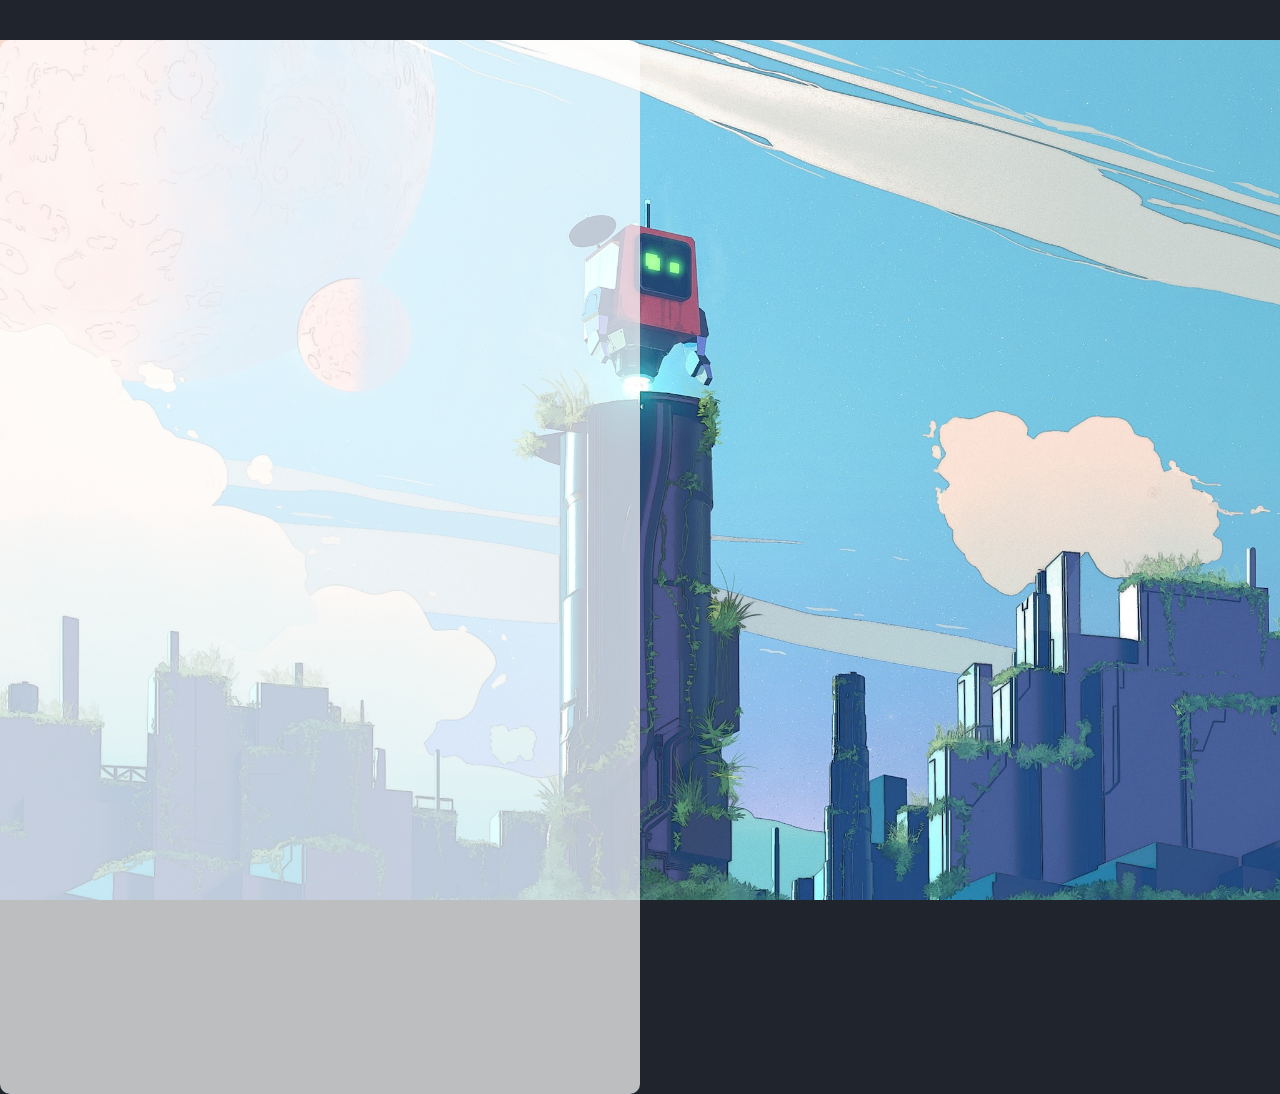
==== launch.html @ b06e6fa8 "presskit, launch page v1" ====
<!DOCTYPE html>
<html>

<head>
  <title>STEREO BOY - Launch Giveaway!</title>
  <meta name="theme-color" content="#74c3e1" />
  <meta name='viewport' content='initial-scale=1, viewport-fit=cover'>

  <meta property="og:title" content="STEREO BOY - Press Kit" />
  <meta property="og:url" content="https://stereoboygame.com/launch" />
  <meta property="og:description" content="Play on Steam! Available August 9, 2022 for Mac and Windows!" />
  <meta property="og:image" content="https://stereoboygame.com/meta.png" />

  <link href="https://cdn.jsdelivr.net/npm/bootstrap@5.2.0-beta1/dist/css/bootstrap.min.css" rel="stylesheet"
    integrity="sha384-0evHe/X+R7YkIZDRvuzKMRqM+OrBnVFBL6DOitfPri4tjfHxaWutUpFmBp4vmVor" crossorigin="anonymous">
  <link rel="shortcut icon" href="favicon.ico" />
  <link rel="stylesheet" href="styles.css" />

  <style>
    #form-container {
      background: url(background-edges-mobile-sm.jpg) no-repeat fixed center;
      background-size: cover;
      min-height: 100%;
    }

    #form {
      background: rgba(255, 255, 255, 0.7);
      border-radius: 10px;
      padding: 20px 0;
      width: 90%;
      height: auto;
      max-width: 640px;
      margin: 40px 0px;
    }
  </style>
</head>

<body id="form-container" class="d-flex align-items-center justify-content-center">
  <div id="form">
    <iframe
      src="https://docs.google.com/forms/d/e/1FAIpQLSfyYvu4MOg3e1_qXQiRO3US0-kZozFQzdbz2EVAXKAUzps5Ig/viewform?embedded=true"
      width="100%" height="1010" frameborder="0" marginheight="0" marginwidth="0">Loading…</iframe>
  </div>

</body>

</html>
---- styles.css ----
@import url('https://fonts.googleapis.com/css2?family=Roboto+Condensed:ital,wght@0,300;0,400;1,300;1,400&display=swap');

html {
  background-color: #20252D;
  font-family: "Roboto Condensed";
  font-weight: 300;
  height: 100%;
  overflow-x: hidden;
  max-width: 100%;
}

body {
  border: 0;
  margin: 0;
  position: relative;
  color: white;
  background-color: #20252D;
}

#header {
  background-color: #74c3e1;
}

#header .bg-container {
  background-image: url('background-edges-mobile-sm.jpg');
  background-position-x: center;
  background-size: cover;
  display: flex;
  flex-direction: column;
  justify-content: space-between;
  margin: 0 auto;
  height: 700px;
  padding-bottom: 100px;

}

#logo {
  max-height: 188px;
  max-width: 100%;
}

@media (max-width: 1300px) {
  #header .bg-container {
    height: 650px;
  }

  #logo {
    max-height: 150px;
  }
}

@media (max-width: 700px) {
  #header .bg-container {
    height: 550px;
  }

  #logo {
    max-height: 130px;
  }
}

a,
a:hover,
a:visited,
a:active {
  color: white;
}

#badge {
  background-color: #133a6f;
  opacity: 0.9;
  border: 2px solid white;
}

#badge-link {
  text-decoration: none;
}

#badge-link:hover #badge {
  background-color: #31bb96;
  text-decoration: underline;
}

#media {
  margin-top: -50px;
}

#media .container {
  padding: 0 15px;
  display: flex;
  flex-wrap: wrap;
  justify-content: center;
}

#media video {
  margin: 5px;
  border: 1px solid white;
  max-width: 90%;
  border-radius: 20px;
  aspect-ratio: 1 / 1;
  background-color: #666;
}

footer {
  background: #20252D;
  /* position: absolute; */
  bottom: 0;
  padding: 0;
  width: 100%;
  height: 50px;
}

.wishlist-link,
.wishlist-link:visited {
  color: rgb(66, 224, 238);
  text-decoration: none;
}

.wishlist-link:hover {
  text-decoration: underline;
}

.about-block {
  display: flex;
  margin-bottom: 20px;
  justify-content: center;
  align-items: center;

  background-repeat: no-repeat;
  background-size: cover;
  background-position: left center;

  border-radius: 20px;
  padding: 20px 0;
}

.about-block h4 {
  color: #35ebfc;
}

.about-block div {
  padding: 20px;
}

.about-block video {
  width: 480px;
  flex-shrink: 0;
}

.about-block.reversed {
  flex-direction: row-reverse;
  background-position: right center;
}

.about-block.background-1 {
  background-image: url(gradient-1.png);
}

.about-block.background-2 {
  background-image: url(gradient-2.png);
}

.about-block.background-3 {
  background-image: url(gradient-3.png);
}

.about-block.background-4 {
  background-image: url(gradient-4.png);
}

.video-container {
  position: relative;
  margin: -240px auto 0;
  width: 70%;
  padding-bottom: 39.375%;
}


@media (max-width: 700px) {
  .video-container {
    width: 90%;
    padding-bottom: 50.625%;
  }
}

#trailer {
  position: absolute;
  top: 0;
  left: 0;
  width: 100%;
  width: calc(100% - 6px);
  height: 100%;
  border: 0;
  border-radius: 20px;
  border: 4px solid rgba(255, 255, 255, 0.3);
}

.links-container {
  padding: 8px;
  color: #ccc;
  display: flex;
  align-items: center;
  justify-content: center;
}

.links-container a {
  color: white;
  text-decoration: none;
  padding: 2px 8px 0;
}

.links-container a:hover {
  text-decoration: underline;
}

@media (min-width: 1300px) {
  .about-block {
    max-width: 900px;
  }
}

@media (min-width: 768px) {
  .container {
    max-width: 900px;
  }
}

@media (max-width: 900px) {
  .about-block {
    display: block;
    padding-bottom: 0;
  }

  .about-block div {
    padding: 0 20px;
  }

  .about-block video {
    width: 100%;
    margin-top: 20px;
    margin-right: 0;
    margin-left: 0;
    margin-bottom: -8px;
    border-radius: 0 0 20px 20px;
  }
}
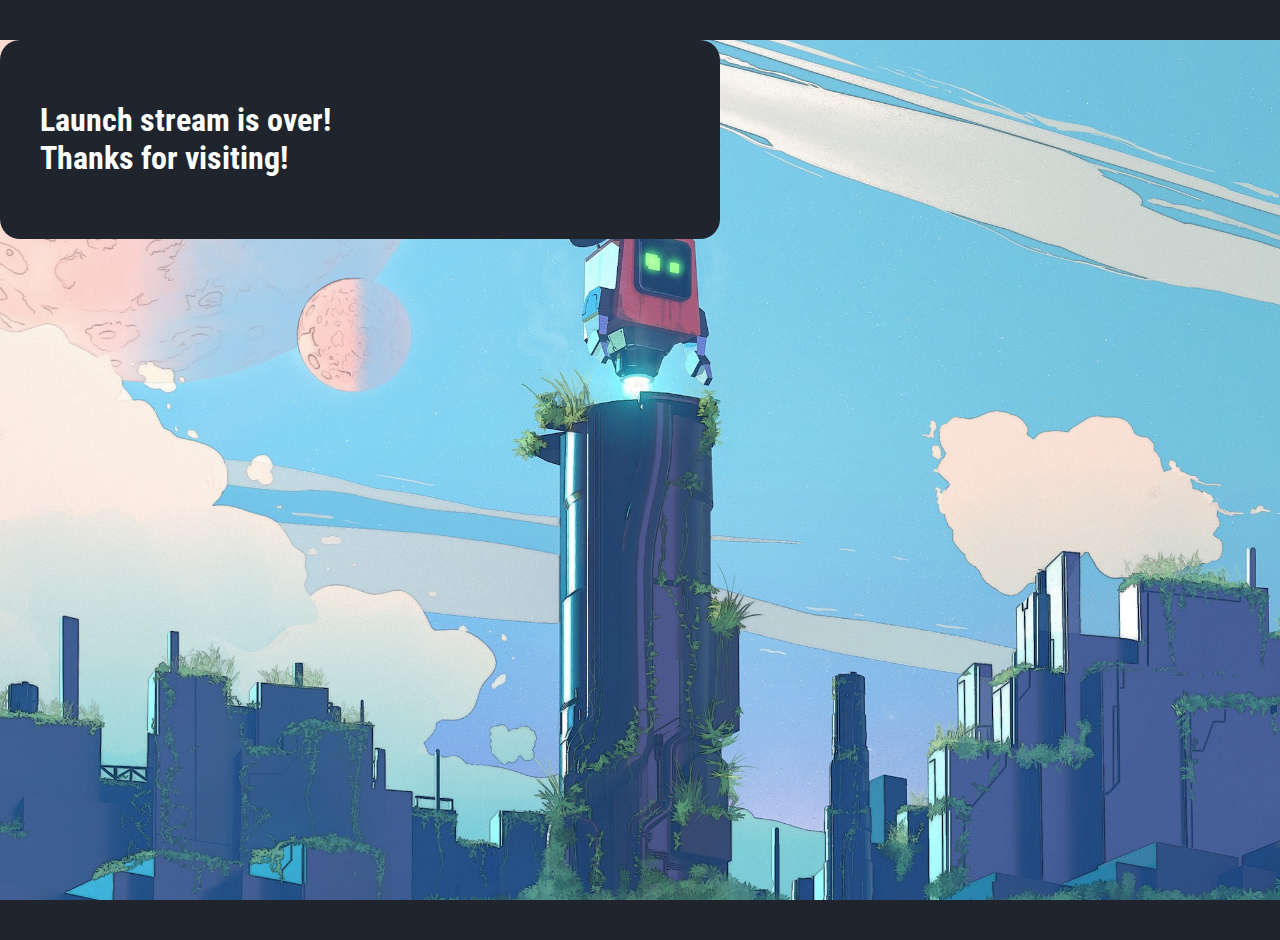
==== commit 7e88cc24: "Remove launch stream form" ====
--- a/launch.html
+++ b/launch.html
@@ -6,7 +6,7 @@
   <meta name="theme-color" content="#74c3e1" />
   <meta name='viewport' content='initial-scale=1, viewport-fit=cover'>
 
-  <meta property="og:title" content="STEREO BOY - Press Kit" />
+  <meta property="og:title" content="STEREO BOY - Launch Giveaway!" />
   <meta property="og:url" content="https://stereoboygame.com/launch" />
   <meta property="og:description" content="Play on Steam! Available August 9, 2022 for Mac and Windows!" />
   <meta property="og:image" content="https://stereoboygame.com/meta.png" />
@@ -24,9 +24,9 @@
     }
 
     #form {
-      background: rgba(255, 255, 255, 0.7);
-      border-radius: 10px;
-      padding: 20px 0;
+      background: #20252d;
+      border-radius: 20px;
+      padding: 40px;
       width: 90%;
       height: auto;
       max-width: 640px;
@@ -36,10 +36,9 @@
 </head>
 
 <body id="form-container" class="d-flex align-items-center justify-content-center">
+
   <div id="form">
-    <iframe
-      src="https://docs.google.com/forms/d/e/1FAIpQLSfyYvu4MOg3e1_qXQiRO3US0-kZozFQzdbz2EVAXKAUzps5Ig/viewform?embedded=true"
-      width="100%" height="1010" frameborder="0" marginheight="0" marginwidth="0">Loading…</iframe>
+    <h1>Launch stream is over!<br>Thanks for visiting!</h1>
   </div>
 
 </body>
